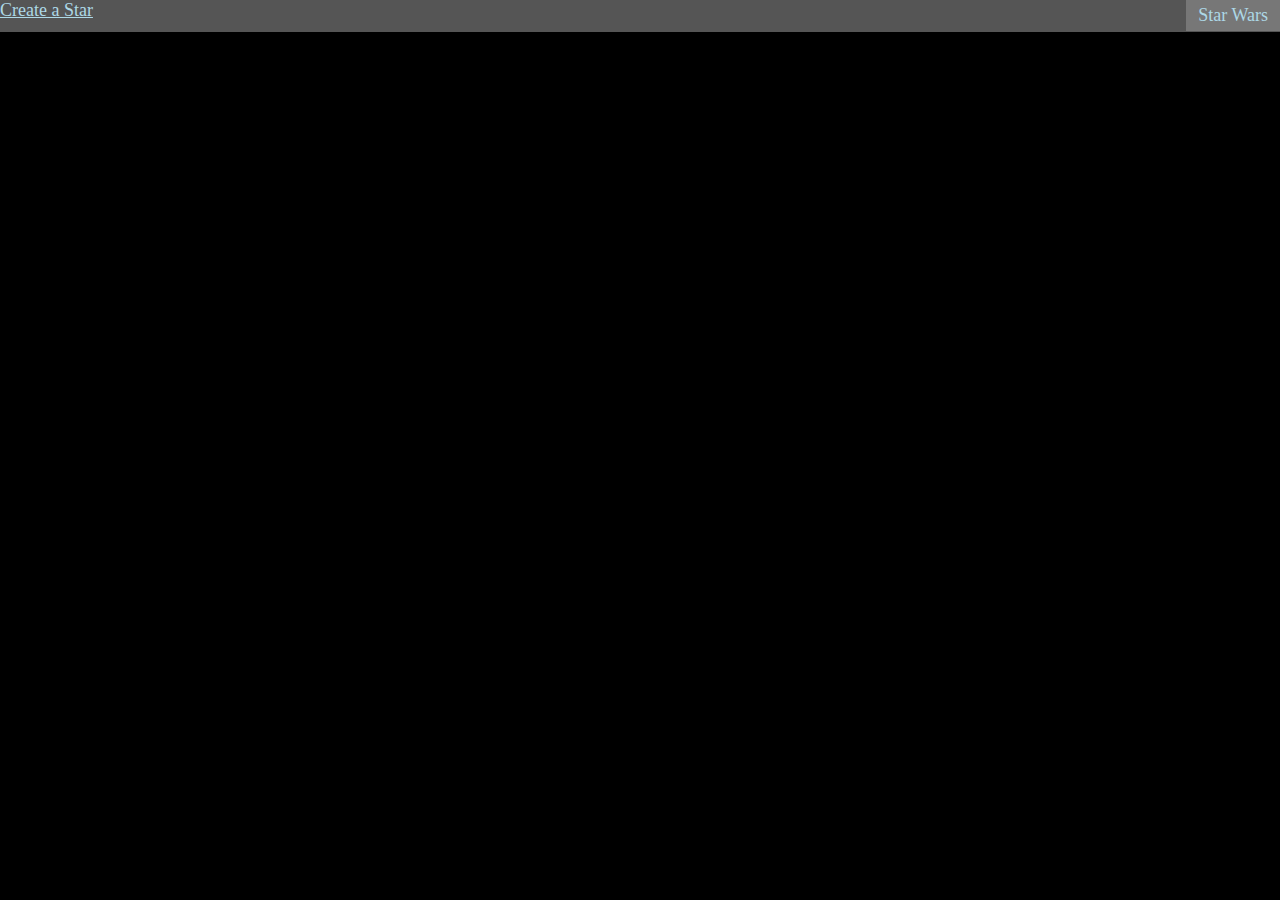
==== starWars/index.html @ 6cb55171 "created star wars folder for project" ====
<!DOCTYPE html>
<html>
  <head>
    <title>Star Wars</title>
    <link rel="stylesheet" type="text/css" href="styles.css" />
    <script src="lib/jquery.js"></script>
    <script src="src/star.js"></script>
  </head>
  <body>

    <div class="topbar">
      <span class="title">Star Wars</span>
      <a href="#" class="addStarButton" data-star-function-name="Star">Create a Star</a>
    </div>

    <script src="src/init.js"></script>
  </body>
</html>
---- starWars/styles.css ----
body, html{
  height:100%;
}
body{
  margin: 0px;
  background-color:black;
  font-size: 18px;
}
body, a:link, a:visited, a:active{
  color: lightblue;
}
.title, .addDancerButton{
  padding:5px 12px;
  float:right;
}
.topbar{
  height:32px;
  background-color: #555;
}
.title{
  background-color: #777;
}
.star{
  border:10px solid white;
  border-radius:10px;
  position:absolute;
}
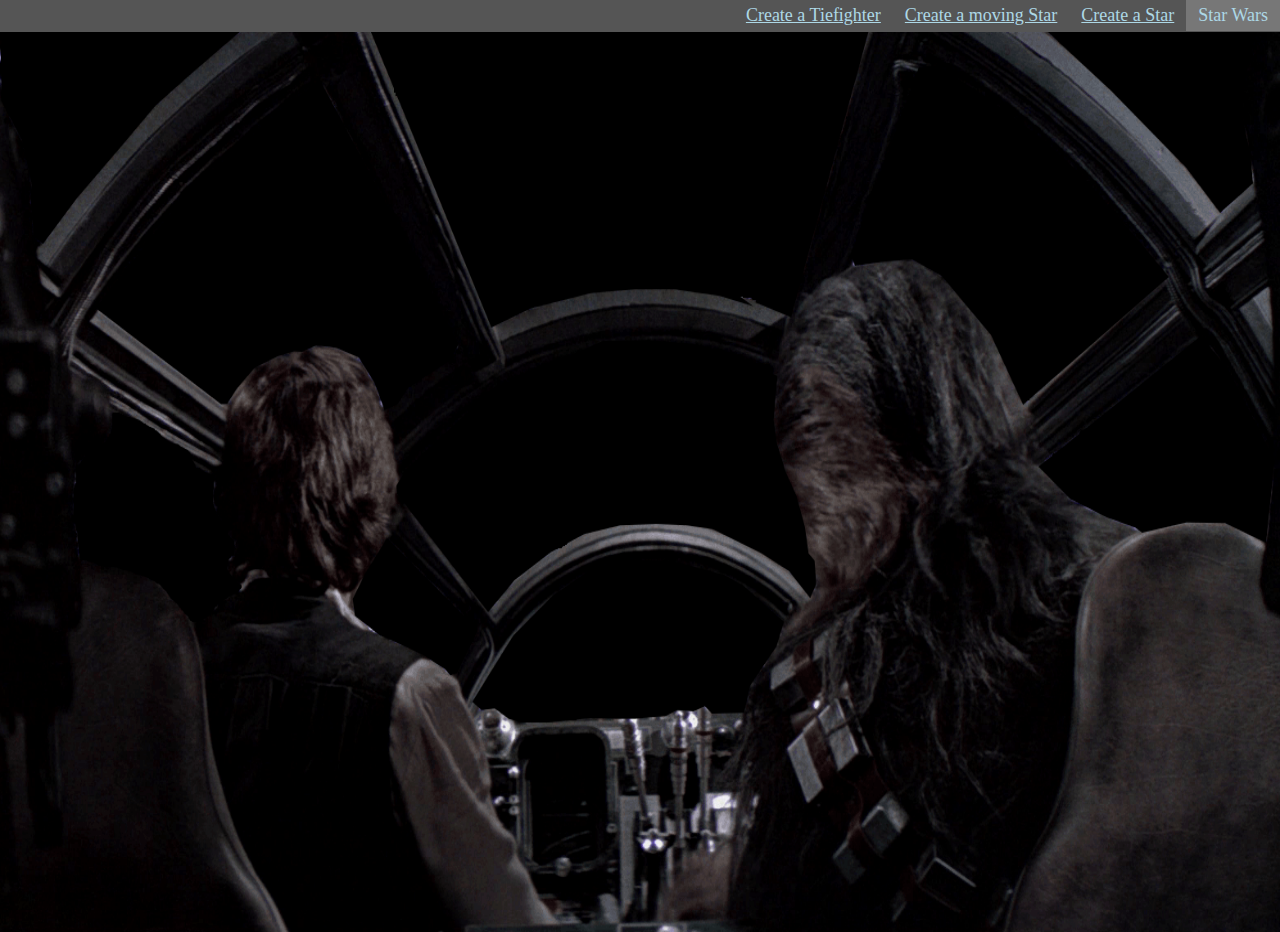
==== commit 0bc84d90: "Added music on autoplay" ====
--- a/starWars/index.html
+++ b/starWars/index.html
@@ -5,14 +5,19 @@
     <link rel="stylesheet" type="text/css" href="styles.css" />
     <script src="lib/jquery.js"></script>
     <script src="src/star.js"></script>
+    <script src="src/moveStar.js"></script>
+    <script src="src/tiefighter.js"></script>
   </head>
   <body>
-
+    <audio src="music/asteroid.m4a" autoplay loop></audio>
     <div class="topbar">
       <span class="title">Star Wars</span>
       <a href="#" class="addStarButton" data-star-function-name="Star">Create a Star</a>
+      <a href="#" class="addStarButton" data-star-function-name="MoveStar">Create a moving Star</a>
+      <a href="#" class="addStarButton" data-star-function-name="Tiefighter">Create a Tiefighter</a>
     </div>
+    <img class="falcon" src="img/falcon.png"></img>
 
     <script src="src/init.js"></script>
   </body>
-</html>+</html>
--- a/starWars/styles.css
+++ b/starWars/styles.css
@@ -9,7 +9,7 @@
 body, a:link, a:visited, a:active{
   color: lightblue;
 }
-.title, .addDancerButton{
+.title, .addStarButton{
   padding:5px 12px;
   float:right;
 }
@@ -21,7 +21,18 @@
   background-color: #777;
 }
 .star{
-  border:10px solid white;
-  border-radius:10px;
+  border:2px;
+  border-style: solid;
+  border-color: white;
+  border-radius:2px;
   position:absolute;
 }
+.tiefighter{
+  position:absolute;
+}
+.falcon{
+  position:absolute;
+  z-index: 1;
+  width: 100%;
+  height: 100%;
+}
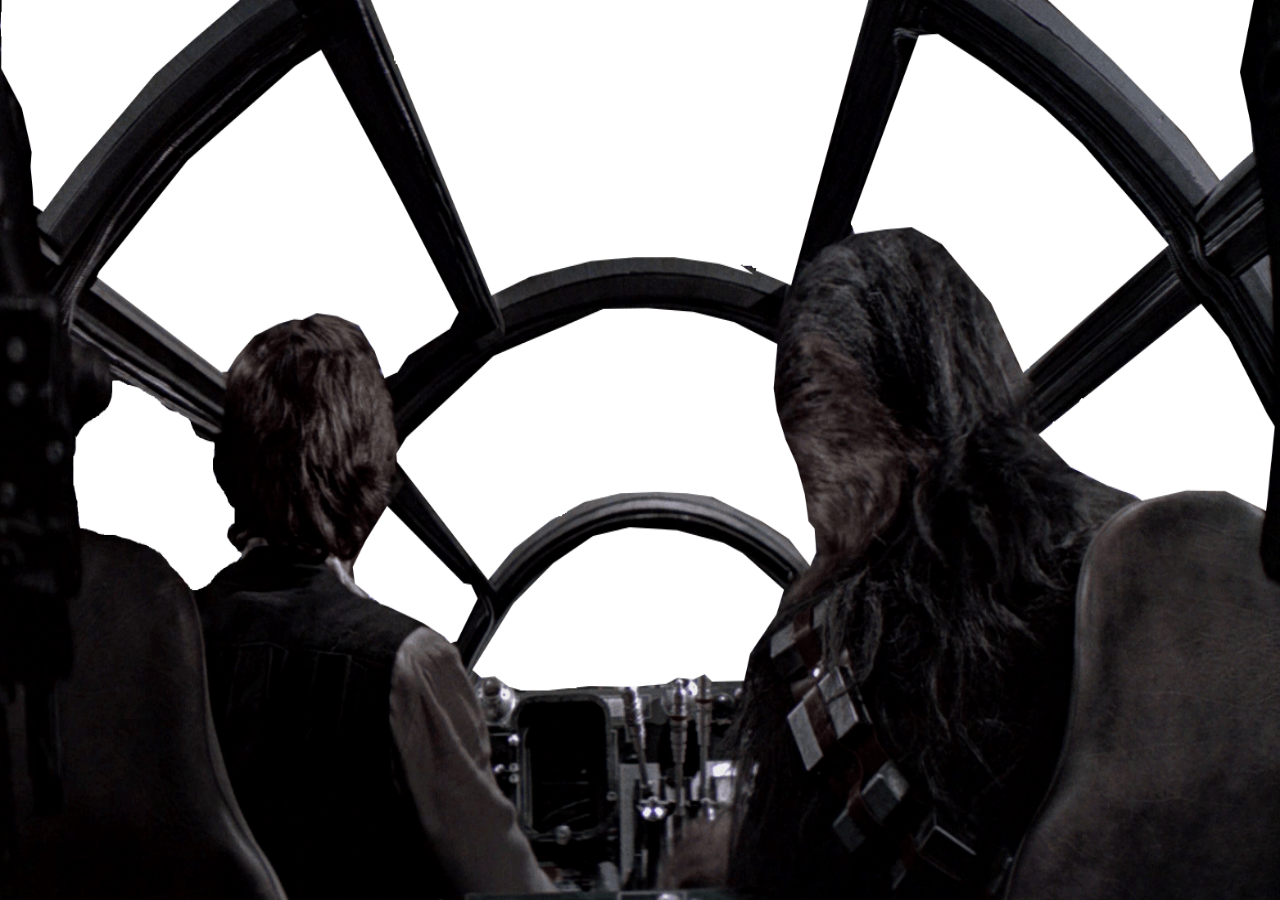
==== commit 51733176: "GrowImage will rotate correctly based on left or right start position" ====
--- a/starWars/index.html
+++ b/starWars/index.html
@@ -6,16 +6,12 @@
     <script src="lib/jquery.js"></script>
     <script src="src/star.js"></script>
     <script src="src/moveStar.js"></script>
-    <script src="src/tiefighter.js"></script>
+    <script src="src/growStar.js"></script>
+    <script src="src/growImage.js"></script>
   </head>
   <body>
     <audio src="music/asteroid.m4a" autoplay loop></audio>
-    <div class="topbar">
-      <span class="title">Star Wars</span>
-      <a href="#" class="addStarButton" data-star-function-name="Star">Create a Star</a>
-      <a href="#" class="addStarButton" data-star-function-name="MoveStar">Create a moving Star</a>
-      <a href="#" class="addStarButton" data-star-function-name="Tiefighter">Create a Tiefighter</a>
-    </div>
+    <div class = "hyperspace"></div>
     <img class="falcon" src="img/falcon.png"></img>
 
     <script src="src/init.js"></script>
--- a/starWars/styles.css
+++ b/starWars/styles.css
@@ -5,34 +5,39 @@
   margin: 0px;
   background-color:black;
   font-size: 18px;
+  overflow: hidden;
+  background: url(http://media.moddb.com/images/mods/1/22/21937/auto/wall2.jpg);
+  background-size: cover;
 }
-body, a:link, a:visited, a:active{
-  color: lightblue;
-}
-.title, .addStarButton{
-  padding:5px 12px;
-  float:right;
-}
-.topbar{
-  height:32px;
-  background-color: #555;
-}
-.title{
-  background-color: #777;
-}
+
 .star{
-  border:2px;
+  border: 2px;
   border-style: solid;
   border-color: white;
   border-radius:2px;
   position:absolute;
 }
-.tiefighter{
+.growImage{
   position:absolute;
+  z-index: 1;
+}
+.growImage-right{
+  -ms-transform: rotate(180deg); /* IE 9 */
+  -webkit-transform: rotate(180deg); /* Chrome, Safari, Opera */
+  transform: rotate(180deg);
+}
+.hyperspace{
+  position: absolute;
+  z-index: 3;
+  width: 100%;
+  height: 100%;
+  background: url(http://s.cdpn.io/18515/PIA09959-1280x800.jpg);
+  background-size: cover;
+  display:none;
 }
 .falcon{
   position:absolute;
-  z-index: 1;
+  z-index: 5;
   width: 100%;
   height: 100%;
 }
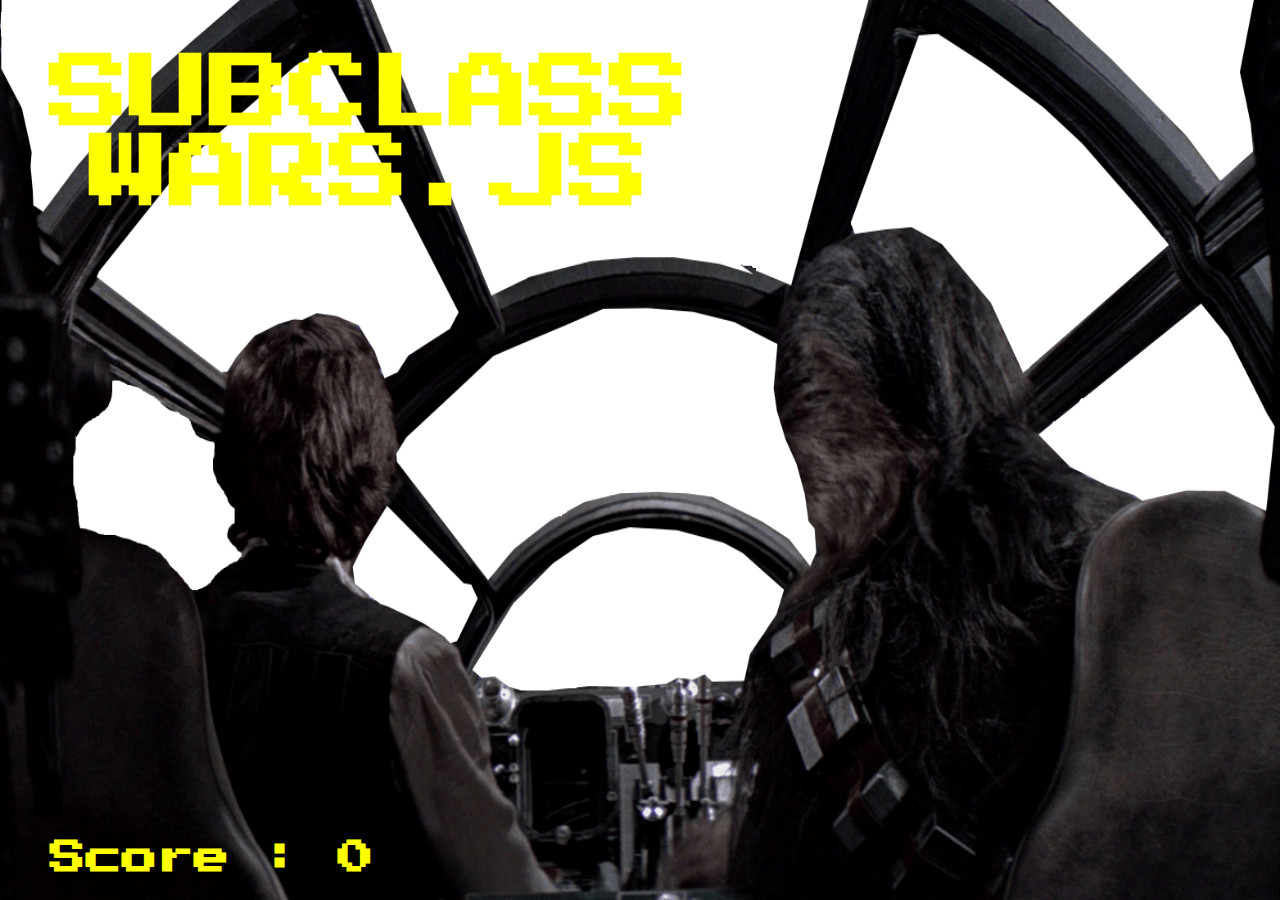
==== commit 22f54661: "Add game title" ====
--- a/starWars/index.html
+++ b/starWars/index.html
@@ -3,6 +3,7 @@
   <head>
     <title>Star Wars</title>
     <link rel="stylesheet" type="text/css" href="styles.css" />
+    <link href='https://fonts.googleapis.com/css?family=Press+Start+2P' rel='stylesheet' type='text/css'>
     <script src="lib/jquery.js"></script>
     <script src="src/star.js"></script>
     <script src="src/moveStar.js"></script>
@@ -13,6 +14,13 @@
     <audio src="music/asteroid.m4a" autoplay loop></audio>
     <div class = "hyperspace"></div>
     <img class="falcon" src="img/falcon.png"></img>
+    <div class="mainTitle">
+      <h1>SUBCLASS<br/>WARS.JS</h1>
+    </div>
+    <div class='statusBar'>
+      <h1>Score : <span id="score">0</span></h1>
+      <!-- <h1>Shield : <span id="shield">100</span></h1> -->
+    </div>
 
     <script src="src/init.js"></script>
   </body>
--- a/starWars/styles.css
+++ b/starWars/styles.css
@@ -2,12 +2,14 @@
   height:100%;
 }
 body{
+  cursor: crosshair;
   margin: 0px;
   background-color:black;
   font-size: 18px;
   overflow: hidden;
   background: url(http://media.moddb.com/images/mods/1/22/21937/auto/wall2.jpg);
   background-size: cover;
+  font-family: 'Press Start 2P', cursive;
 }
 
 .star{
@@ -40,4 +42,23 @@
   z-index: 5;
   width: 100%;
   height: 100%;
+  pointer-events: none;
 }
+
+.statusBar {
+  position:absolute;
+  z-index: 6;
+  left: 50px;
+  bottom: 0;
+  color: yellow;
+}
+
+.mainTitle {
+  text-align: center;
+  font-size: 40px;
+  color: yellow;
+  position: absolute;
+  left: 50px;
+  z-index: 10;
+  pointer-events: none;
+}
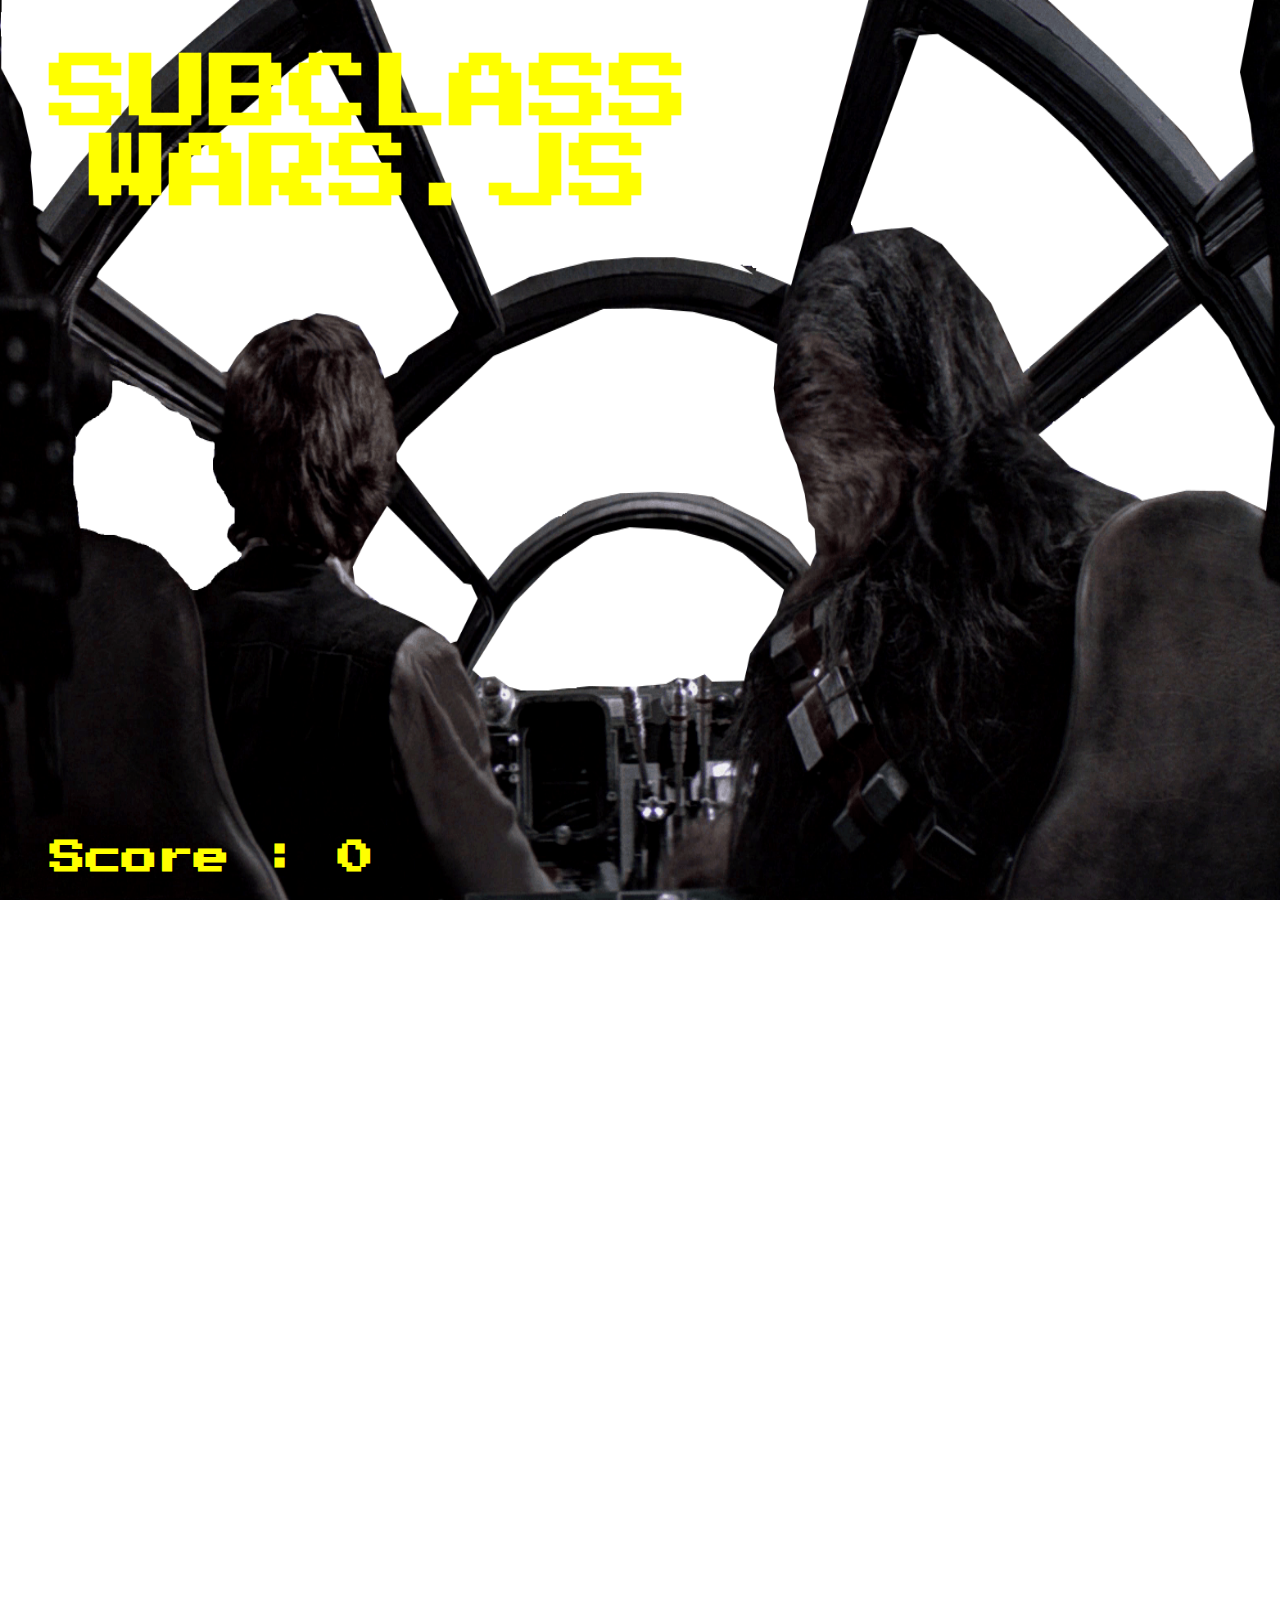
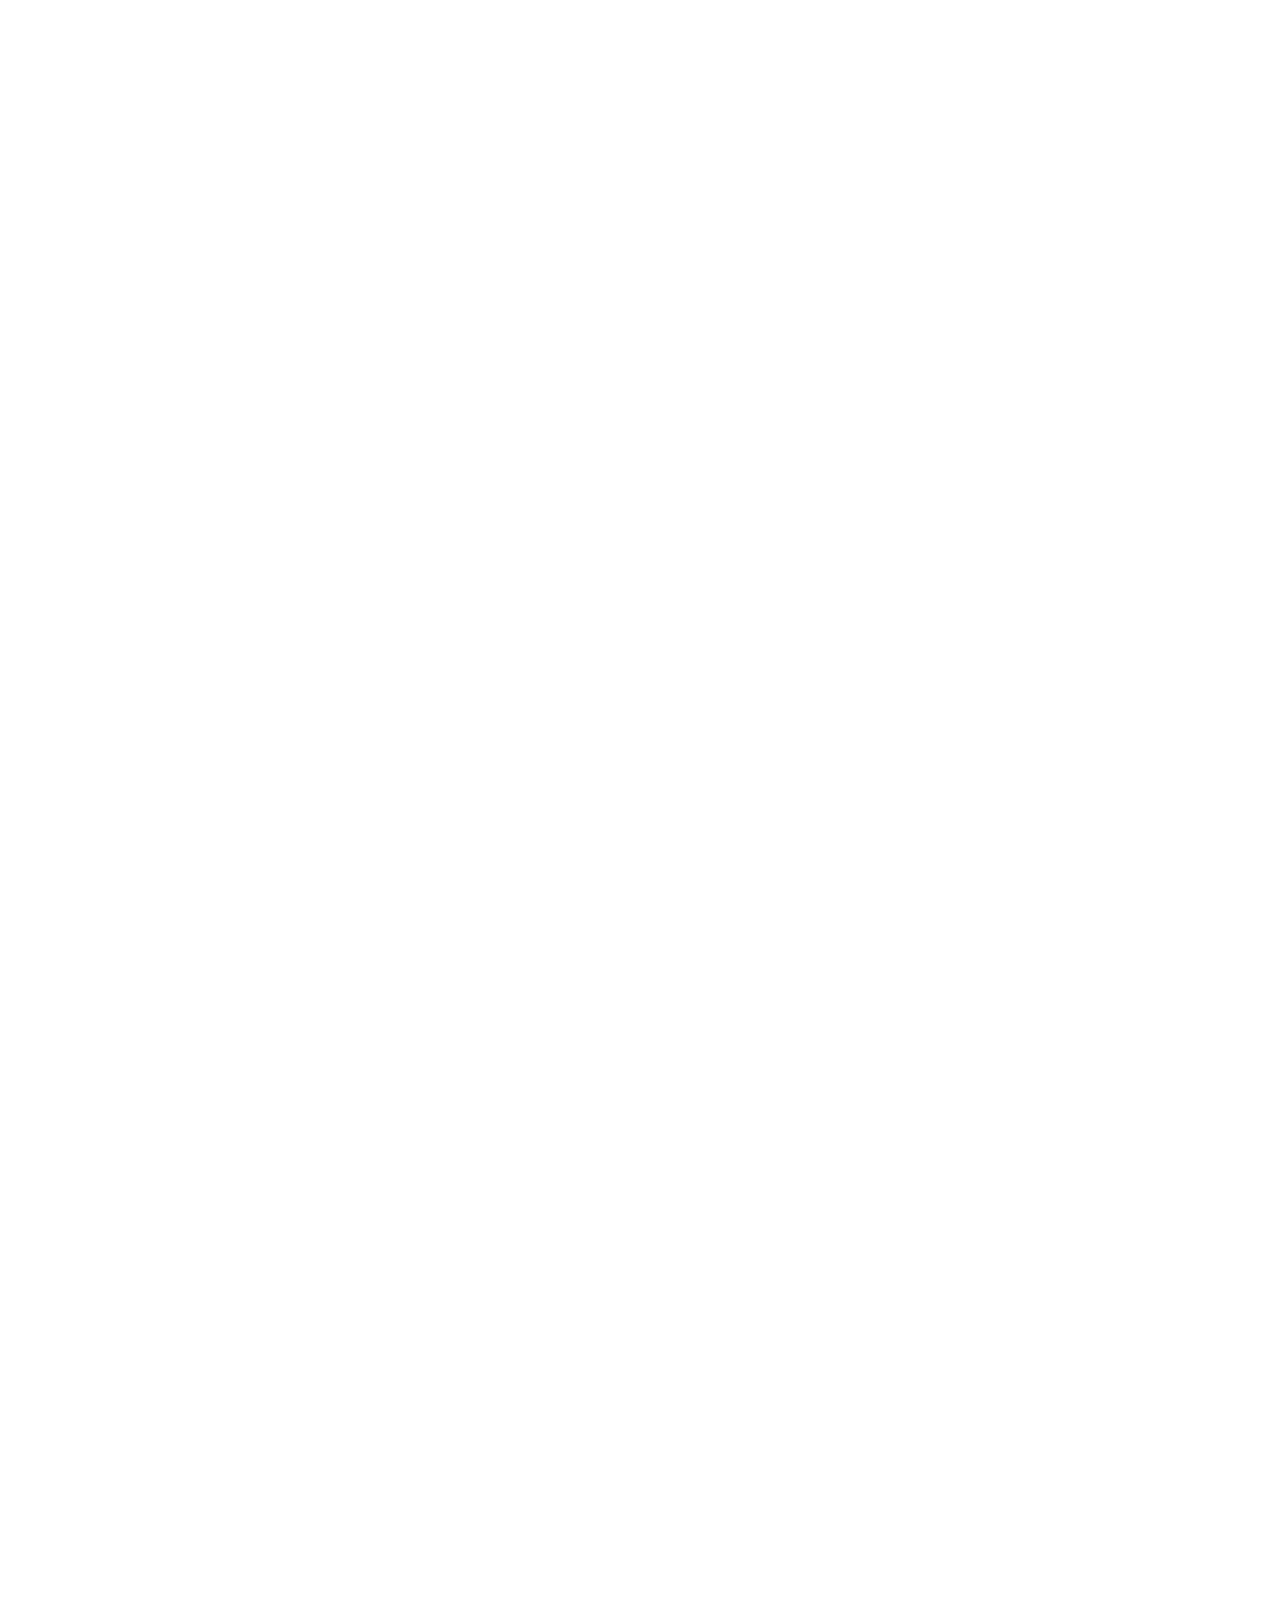
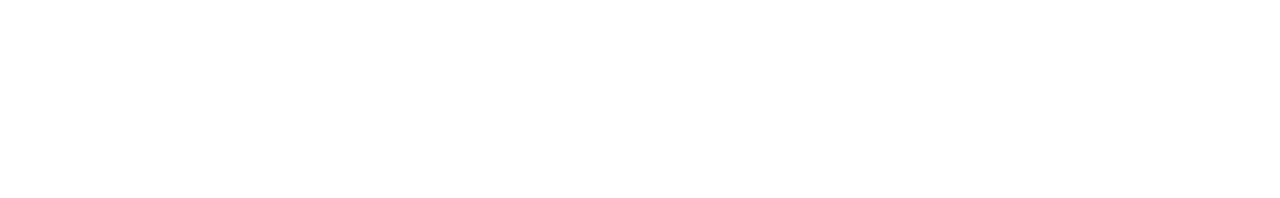
==== commit 22ed4023: "Kill tiefighters now working" ====
--- a/starWars/index.html
+++ b/starWars/index.html
@@ -3,6 +3,7 @@
   <head>
     <title>Star Wars</title>
     <link rel="stylesheet" type="text/css" href="styles.css" />
+    <link rel="stylesheet" type="text/css" href="animate.css" />
     <link href='https://fonts.googleapis.com/css?family=Press+Start+2P' rel='stylesheet' type='text/css'>
     <script src="lib/jquery.js"></script>
     <script src="src/star.js"></script>
@@ -10,10 +11,15 @@
     <script src="src/growStar.js"></script>
     <script src="src/growImage.js"></script>
   </head>
+
   <body>
-    <audio src="music/asteroid.m4a" autoplay loop></audio>
+    <!-- <audio preload="auto" src="music/asteroid.m4a" autoplay loop></audio> -->
+    <audio id="explosion" src="sounds/explosion.wav" type="audio/wav" preload="auto"></audio>
+    <audio id="hurt" src="sounds/hurt.wav" type="audio/wav" preload="auto"></audio>
+    <audio id="laser" src="sounds/laser.wav" type="audio/wav" preload="auto"></audio>
     <div class = "hyperspace"></div>
-    <img class="falcon" src="img/falcon.png"></img>
+    <div class = "injury"></div>
+    <img class="falcon animated" src="img/falcon.png"></img>
     <div class="mainTitle">
       <h1>SUBCLASS<br/>WARS.JS</h1>
     </div>
@@ -21,7 +27,6 @@
       <h1>Score : <span id="score">0</span></h1>
       <!-- <h1>Shield : <span id="shield">100</span></h1> -->
     </div>
-
     <script src="src/init.js"></script>
   </body>
 </html>
--- a/starWars/styles.css
+++ b/starWars/styles.css
@@ -37,6 +37,23 @@
   background-size: cover;
   display:none;
 }
+.injury{
+  position: absolute;
+  z-index:100;
+  width:100%;
+  height:100%;
+  background-color: red;
+  opacity:0.4;
+  display:none;
+  pointer-events: none;
+}
+/*
+.laser{
+  background: red;
+  transform-origin: 0 100%;
+  height: 3px;
+}
+*/
 .falcon{
   position:absolute;
   z-index: 5;
